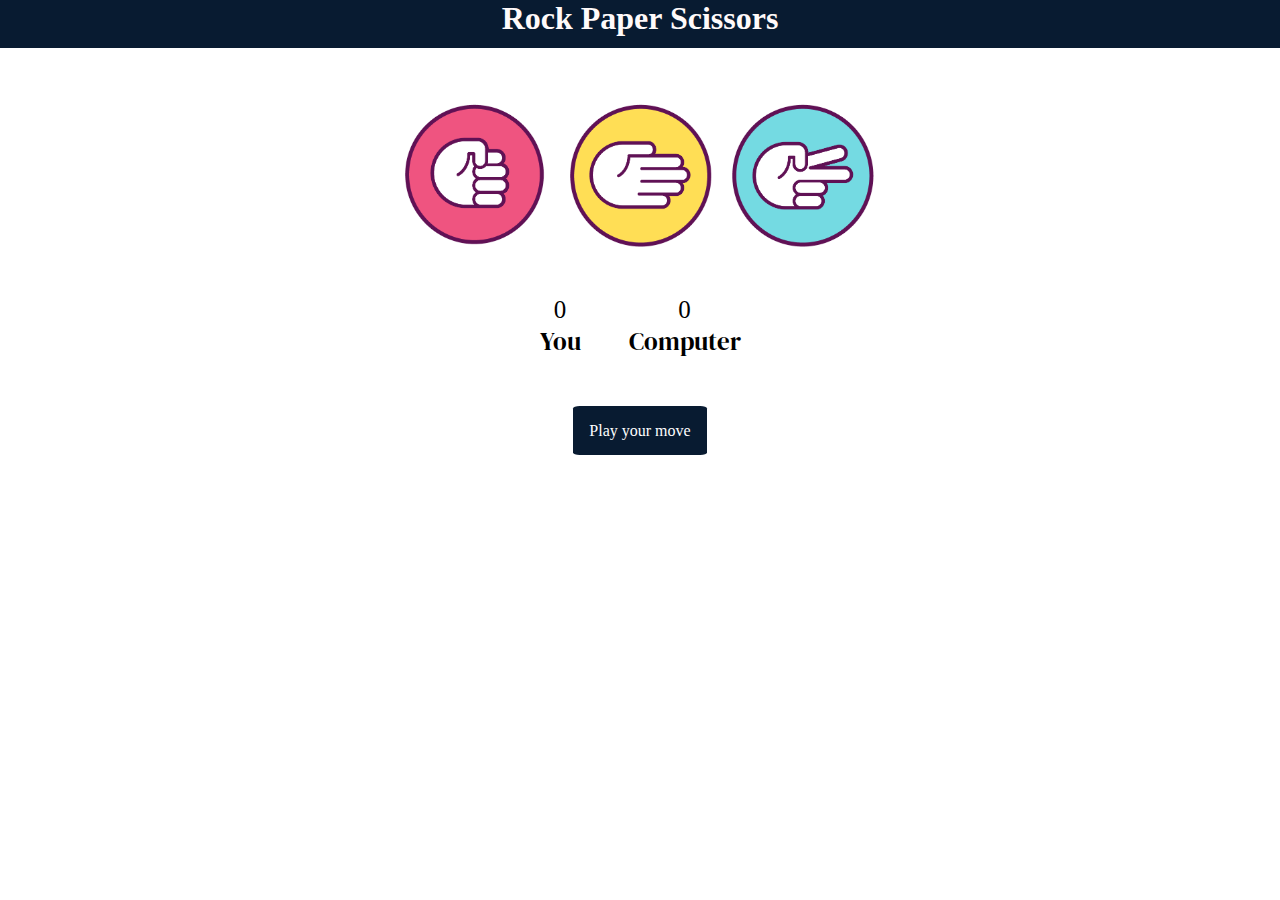
==== rock paper sessior/index.html @ 0d024b08 "Add files via upload" ====
<!DOCTYPE html>
<html lang="en">
<head>
    <meta charset="UTF-8">
    <meta http-equiv="X-UA-Compatible" content="IE=edge">
    <meta name="viewport" content="width=device-width, initial-scale=1.0">
    <link rel="stylesheet" href="style.css">
    <link rel="preconnect" href="https://fonts.googleapis.com">
    <link rel="preconnect" href="https://fonts.googleapis.com">
    <link rel="preconnect" href="https://fonts.gstatic.com" crossorigin>
    <link href="https://fonts.googleapis.com/css2?family=DM+Serif+Display:ital@0;1&family=Jersey+15+Charted&display=swap" rel="stylesheet">
    <title>Raw paper sessior</title>
</head>
<body>
    <h1>Rock Paper Scissors</h1>
    <div class="choices">
        <div class="choice"id="rock">
            <img src="./images/rock.png">
        </div>
        <div class="choice"id="paper">
            <img src="./images/paper.png">
        </div>
        <div class="choice"id="scissors">
            <img src="./images/scissors.png">
        </div>
    </div>
    <div class="scored-board">
        <div class="score">
            <p id="user-choice">0</p>
            <p id="text">You</p>
        </div>
        <div class="score">
            <p id="computer-choice">0</p>
            <p id="text">Computer</p>
        </div>
    </div>
    <div class="msg_container">
        <p id="msg">Play your move</p>
    </div>
    <script src="script.js"></script>
</body>
</html>
---- rock paper sessior/style.css ----
*{
    margin:0;
    padding: 0;
    text-align: center;
}

h1{
    background-color: #081b31;
    color:rgb(255, 250, 250);
    text-align: center;
    height: 3rem;
    line-height: 5 rem;
}
.choice{
 height: 160px;
 width: 165px;
justify-content: center;
align-items: center;
display: flex;
}
.choice:hover{
    opacity: 0.5;
    cursor: pointer;
    background-color:darkgrey;
}
img{
    height: 150px;
    width: 150px;
    object-fit: cover;
    border-radius: 50%;
   }
.choices{
    display: flex;
    justify-content: center;
    align-items: center;
    gap: 3 rem;
    margin-top: 3rem;
}
.scored-board{
display: flex;
justify-content: center;
align-items: center;
font-size: 25px;
margin-top: 2.5rem;
gap:3rem;
}
#user-choice,
 #computer-choice{
    font-size: 4 rem;;
}
.msg_container{
    margin-top: 4rem;
   
}
#msg{
    background-color: #081b31;
    color: white;
    font-size: 1rem;
    display: inline;
    text-align: center;
    padding: 1rem;
    border-radius: 5%;


}

#text{
    font-family: "DM Serif Display", serif;;
}
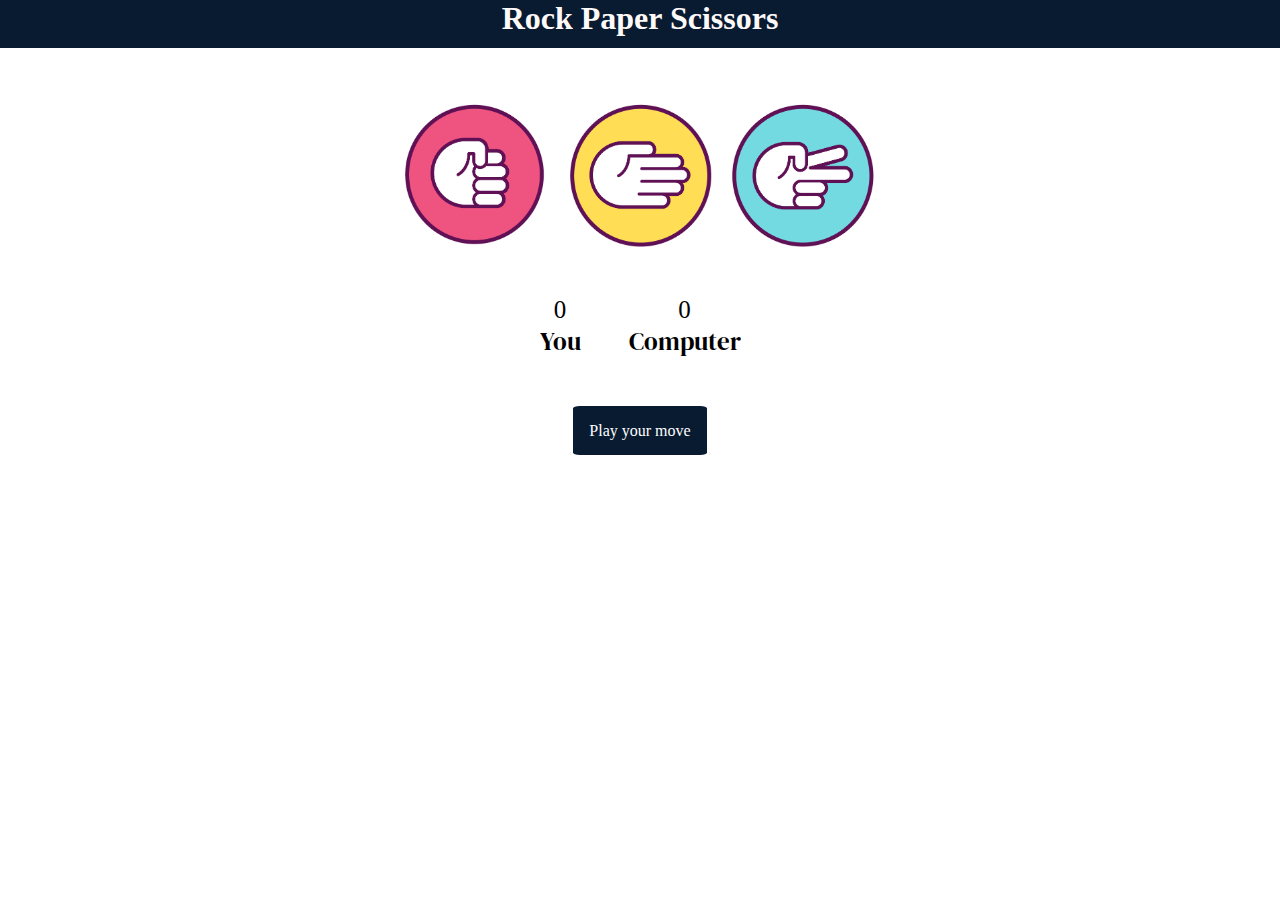
==== commit a776bada: "Update index.html" ====
--- a/rock paper sessior/index.html
+++ b/rock paper sessior/index.html
@@ -9,7 +9,7 @@
     <link rel="preconnect" href="https://fonts.googleapis.com">
     <link rel="preconnect" href="https://fonts.gstatic.com" crossorigin>
     <link href="https://fonts.googleapis.com/css2?family=DM+Serif+Display:ital@0;1&family=Jersey+15+Charted&display=swap" rel="stylesheet">
-    <title>Raw paper sessior</title>
+    <title>Rock paper sessior</title>
 </head>
 <body>
     <h1>Rock Paper Scissors</h1>
@@ -39,4 +39,4 @@
     </div>
     <script src="script.js"></script>
 </body>
-</html>+</html>
